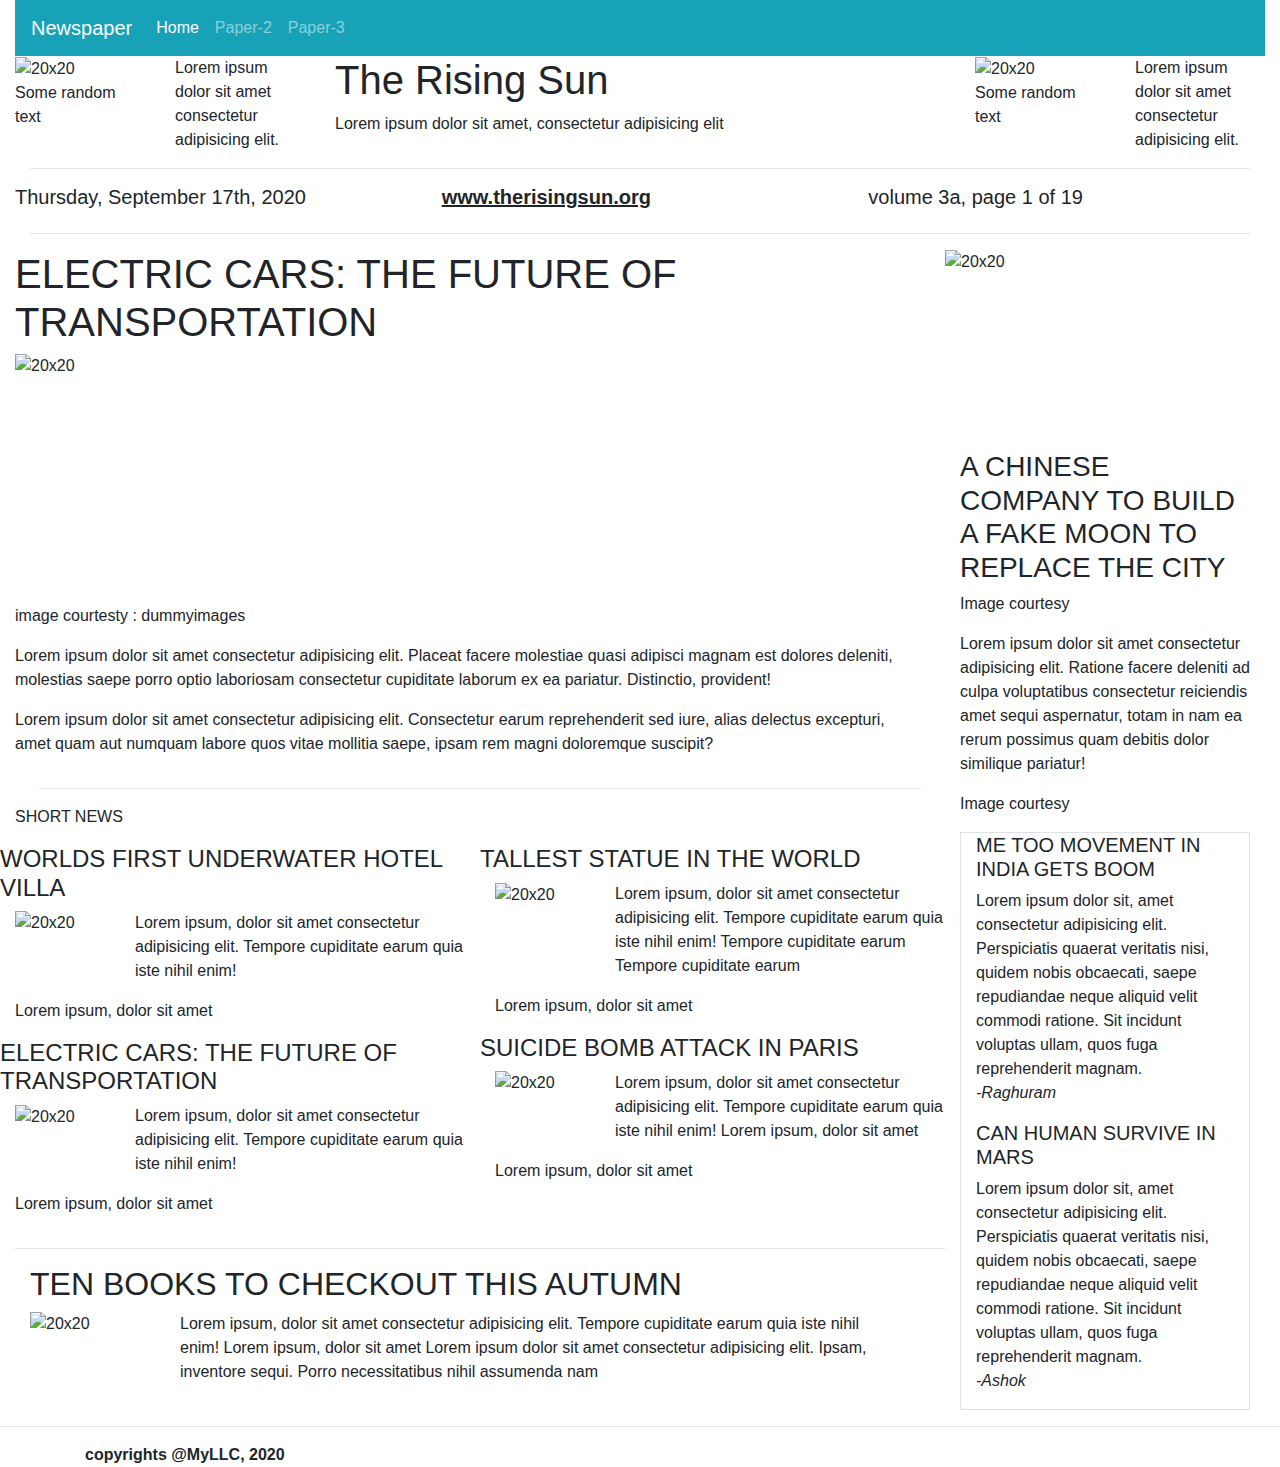
==== Newspaper/index.html @ 7a93ca28 "Create index.html" ====
<!DOCTYPE html>

<head>
    <meta charset="utf-8">
    <title>Newspaper</title>
    <link rel="stylesheet" href="style.css">
    <link rel="stylesheet" href="https://stackpath.bootstrapcdn.com/bootstrap/4.5.2/css/bootstrap.min.css">
</head>

<body>
    <div class="container-fluid">
        <nav class="navbar navbar-expand-lg navbar-expand-md navbar-dark bg-info appborder">
            <a href="#" class="navbar-brand">Newspaper</a>
            <button class="navbar-toggler" type="button" data-toggle="collapse" data-target="#navbarid">
                 <span class="navbar-toggler-icon"></span>
            </button>
            <div class="collapse navbar-collapse" id="navbarid">
                <ul class="navbar-nav mr-auto">
                    <li class="nav-item active ">
                        <a href="index.html" class="nav-link">Home<span class="sr-only">(current)</span></a>
                    </li>
                    <li class="nav-item">
                        <a href="paper2.html" class="nav-link">Paper-2</a>
                    </li>
                    <li class="nav-item">
                        <a href="paper3.html" class="nav-link">Paper-3</a>
                    </li>
                </ul>
            </div>
        </nav>
        <div class="row top">
            <div class="col-md-3 col-sm-12 ">
                <div class="row">
                    <div class="col-lg-6 col-md-12">

                        <img src="https://dummyimage.com/150x100/000/fff" alt="20x20" width="150" height="100">
                        <br>Some random text
                    </div>
                    <div class="col-lg-6 col-md-12">

                        Lorem ipsum dolor sit amet consectetur adipisicing elit.
                    </div>
                </div>
            </div>
            <div class="col-md-6 col-sm-12 ">
                <h1 class="heading">The Rising Sun</h1>
                <p class="center"> Lorem ipsum dolor sit amet, consectetur adipisicing elit</p>
            </div>
            <div class="col-md-3 col-sm-12">
                <div class="row">
                    <div class="col-lg-6 col-md-12">
                        <img src="https://dummyimage.com/150x100/000/fff" alt="20x20" width="150" height="100">
                        <br>Some random text
                    </div>
                    <div class="col-lg-6 col-md-12">
                        Lorem ipsum dolor sit amet consectetur adipisicing elit.
                    </div>
                </div>
            </div>
        </div>
        <div class="col-12">
            <hr class="line">
        </div>
        <div class="row">
            <div class="col-md-4 col-sm-12">
                <h5>Thursday, September 17th, 2020</h5>
            </div>
            <div class="col-md-4 center col-sm-12  ">
                <h5><u><strong>www.therisingsun.org</strong> </u></h5>
            </div>
            <div class="col-md-4 right col-sm-12">
                <h5>volume 3a, page 1 of 19</h5>
            </div>
        </div>
        <div class="col-12">
            <hr class="line">
        </div>

        <div class="row">
            <div class="col-md-9 col-sm-9">
                <div class="row container">
                    <h1>ELECTRIC CARS: THE FUTURE OF TRANSPORTATION</h1>
                </div>
                <div class="row container">
                    <img src="https://dummyimage.com/900x250/000/fff" alt="20x20" width="900" height="250">
                </div>
                <div class="row container">
                    <p> image courtesty : dummyimages</p>
                    <p>
                        Lorem ipsum dolor sit amet consectetur adipisicing elit. Placeat facere molestiae quasi adipisci magnam est dolores deleniti, molestias saepe porro optio laboriosam consectetur cupiditate laborum ex ea pariatur. Distinctio, provident!
                    </p>
                    <p>Lorem ipsum dolor sit amet consectetur adipisicing elit. Consectetur earum reprehenderit sed iure, alias delectus excepturi, amet quam aut numquam labore quos vitae mollitia saepe, ipsam rem magni doloremque suscipit?</p>
                </div>
                <hr class="col-11 line">
                <p>SHORT NEWS</p>
                <div class="row">
                    <div class="col-md-6 col-sm-12">
                        <div class="row">
                            <h4 class="sub">WORLDS FIRST UNDERWATER HOTEL VILLA</h4>
                        </div>

                        <div class="row">
                            <div class="col-xl-3 col-md-4 col-sm-12">
                                <img src="https://dummyimage.com/100x100/000/fff" alt="20x20" width="100" height="100" class="image">
                            </div>
                            <div class="col-xl-9 col-md-8 col-sm-12">
                                <p class="sub">
                                    Lorem ipsum, dolor sit amet consectetur adipisicing elit. Tempore cupiditate earum quia iste nihil enim!
                                </p>
                            </div>
                        </div>
                        <p>Lorem ipsum, dolor sit amet</p>
                        <div class="row">
                            <h4 class="sub">ELECTRIC CARS: THE FUTURE OF TRANSPORTATION</h4>
                        </div>
                        <div class="row">
                            <div class="col-xl-3 col-md-4 col-sm-12">
                                <img src="https://dummyimage.com/100x100/000/fff" alt="20x20" width="100" height="100" class="image">
                            </div>
                            <div class="col-xl-9 col-md-8 col-sm-12">
                                <p class="sub">
                                    Lorem ipsum, dolor sit amet consectetur adipisicing elit. Tempore cupiditate earum quia iste nihil enim!
                                </p>
                            </div>
                        </div>
                        <p>Lorem ipsum, dolor sit amet</p>
                    </div>
                    <div class="col-6">
                        <div class="row">
                            <h4 class="sub"> TALLEST STATUE IN THE WORLD</h4>
                        </div>
                        <div class="row">
                            <div class="col-xl-3 col-md-4 col-sm-12">
                                <img src="https://dummyimage.com/100x100/000/fff" alt="20x20" width="100" height="100" class="image">
                            </div>
                            <div class="col-xl-9 col-md-8 col-sm-12">
                                <p class="sub">
                                    Lorem ipsum, dolor sit amet consectetur adipisicing elit. Tempore cupiditate earum quia iste nihil enim! Tempore cupiditate earum Tempore cupiditate earum
                                </p>
                            </div>
                        </div>
                        <p>Lorem ipsum, dolor sit amet</p>
                        <div class="row">
                            <h4 class="sub">SUICIDE BOMB ATTACK IN PARIS </h4>
                        </div>
                        <div class="row">
                            <div class="col-xl-3 col-md-4 col-sm-12">
                                <img src="https://dummyimage.com/100x100/000/fff" alt="20x20" width="100" height="100" class="image">
                            </div>
                            <div class="col-xl-9 col-md-8 col-sm-12">
                                <p class="sub">
                                    Lorem ipsum, dolor sit amet consectetur adipisicing elit. Tempore cupiditate earum quia iste nihil enim! Lorem ipsum, dolor sit amet
                                </p>
                            </div>
                        </div>
                        <p>Lorem ipsum, dolor sit amet</p>
                    </div>
                </div>
                <hr class="row-container line">
                <div class="row container">
                    <div class="col-12">
                        <h2>TEN BOOKS TO CHECKOUT THIS AUTUMN</h2>
                    </div>

                    <div class="col-xl-2 col-md-4 cols-sm-12">
                        <img src="https://dummyimage.com/150x100/000/fff" alt="20x20" width="150" height="100" class="image">
                    </div>
                    <div class="col-xl-10 col-md-8 col-sm-12">
                        <p class="sub">
                            Lorem ipsum, dolor sit amet consectetur adipisicing elit. Tempore cupiditate earum quia iste nihil enim! Lorem ipsum, dolor sit amet Lorem ipsum dolor sit amet consectetur adipisicing elit. Ipsam, inventore sequi. Porro necessitatibus nihil assumenda
                            nam
                        </p>
                    </div>
                </div>
            </div>
            <div class="col-xl-3 col-lg-6 col-sm-12">
                <div class="row">
                    <div class="row ">
                        <img src="https://dummyimage.com/300x200/000/fff" alt="20x20" width="300" height="200" class="image">
                    </div>
                    <div class="row container">
                        <h3>A CHINESE COMPANY TO BUILD A FAKE MOON TO REPLACE THE CITY</h3>
                    </div>
                    <div class="row container">
                        <p>Image courtesy</p>
                        <p>
                            Lorem ipsum dolor sit amet consectetur adipisicing elit. Ratione facere deleniti ad culpa voluptatibus consectetur reiciendis amet sequi aspernatur, totam in nam ea rerum possimus quam debitis dolor similique pariatur!
                        </p>
                        <p>Image courtesy</p>
                    </div>
                    <div class="row container">
                        <div class="border">
                            <div class="col-md-12">
                                <h5>ME TOO MOVEMENT IN INDIA GETS BOOM</h5>
                            </div>
                            <div class="col-12">
                                Lorem ipsum dolor sit, amet consectetur adipisicing elit. Perspiciatis quaerat veritatis nisi, quidem nobis obcaecati, saepe repudiandae neque aliquid velit commodi ratione. Sit incidunt voluptas ullam, quos fuga reprehenderit magnam.
                            </div>
                            <div class="col-12">
                                <p><i> -Raghuram</i></p>
                            </div>
                            <div class="col-12">
                                <h5>CAN HUMAN SURVIVE IN MARS</h5>
                            </div>
                            <div class="col-12">
                                Lorem ipsum dolor sit, amet consectetur adipisicing elit. Perspiciatis quaerat veritatis nisi, quidem nobis obcaecati, saepe repudiandae neque aliquid velit commodi ratione. Sit incidunt voluptas ullam, quos fuga reprehenderit magnam.
                            </div>
                            <div class="col-12">
                                <p><i> -Ashok</i></p>
                            </div>
                        </div>
                    </div>
                </div>
            </div>
        </div>
    </div>
    <hr class="line">
    <footer class="container center">
        <strong> copyrights @MyLLC, 2020</strong>
    </footer>
    <script src="https://code.jquery.com/jquery-3.5.1.slim.min.js" integrity="sha384-DfXdz2htPH0lsSSs5nCTpuj/zy4C+OGpamoFVy38MVBnE+IbbVYUew+OrCXaRkfj" crossorigin="anonymous"></script>
    <script src="https://cdn.jsdelivr.net/npm/popper.js@1.16.1/dist/umd/popper.min.js" integrity="sha384-9/reFTGAW83EW2RDu2S0VKaIzap3H66lZH81PoYlFhbGU+6BZp6G7niu735Sk7lN" crossorigin="anonymous"></script>
    <script src="https://stackpath.bootstrapcdn.com/bootstrap/4.5.2/js/bootstrap.min.js" integrity="sha384-B4gt1jrGC7Jh4AgTPSdUtOBvfO8shuf57BaghqFfPlYxofvL8/KUEfYiJOMMV+rV" crossorigin="anonymous"></script>
</body>

</html>
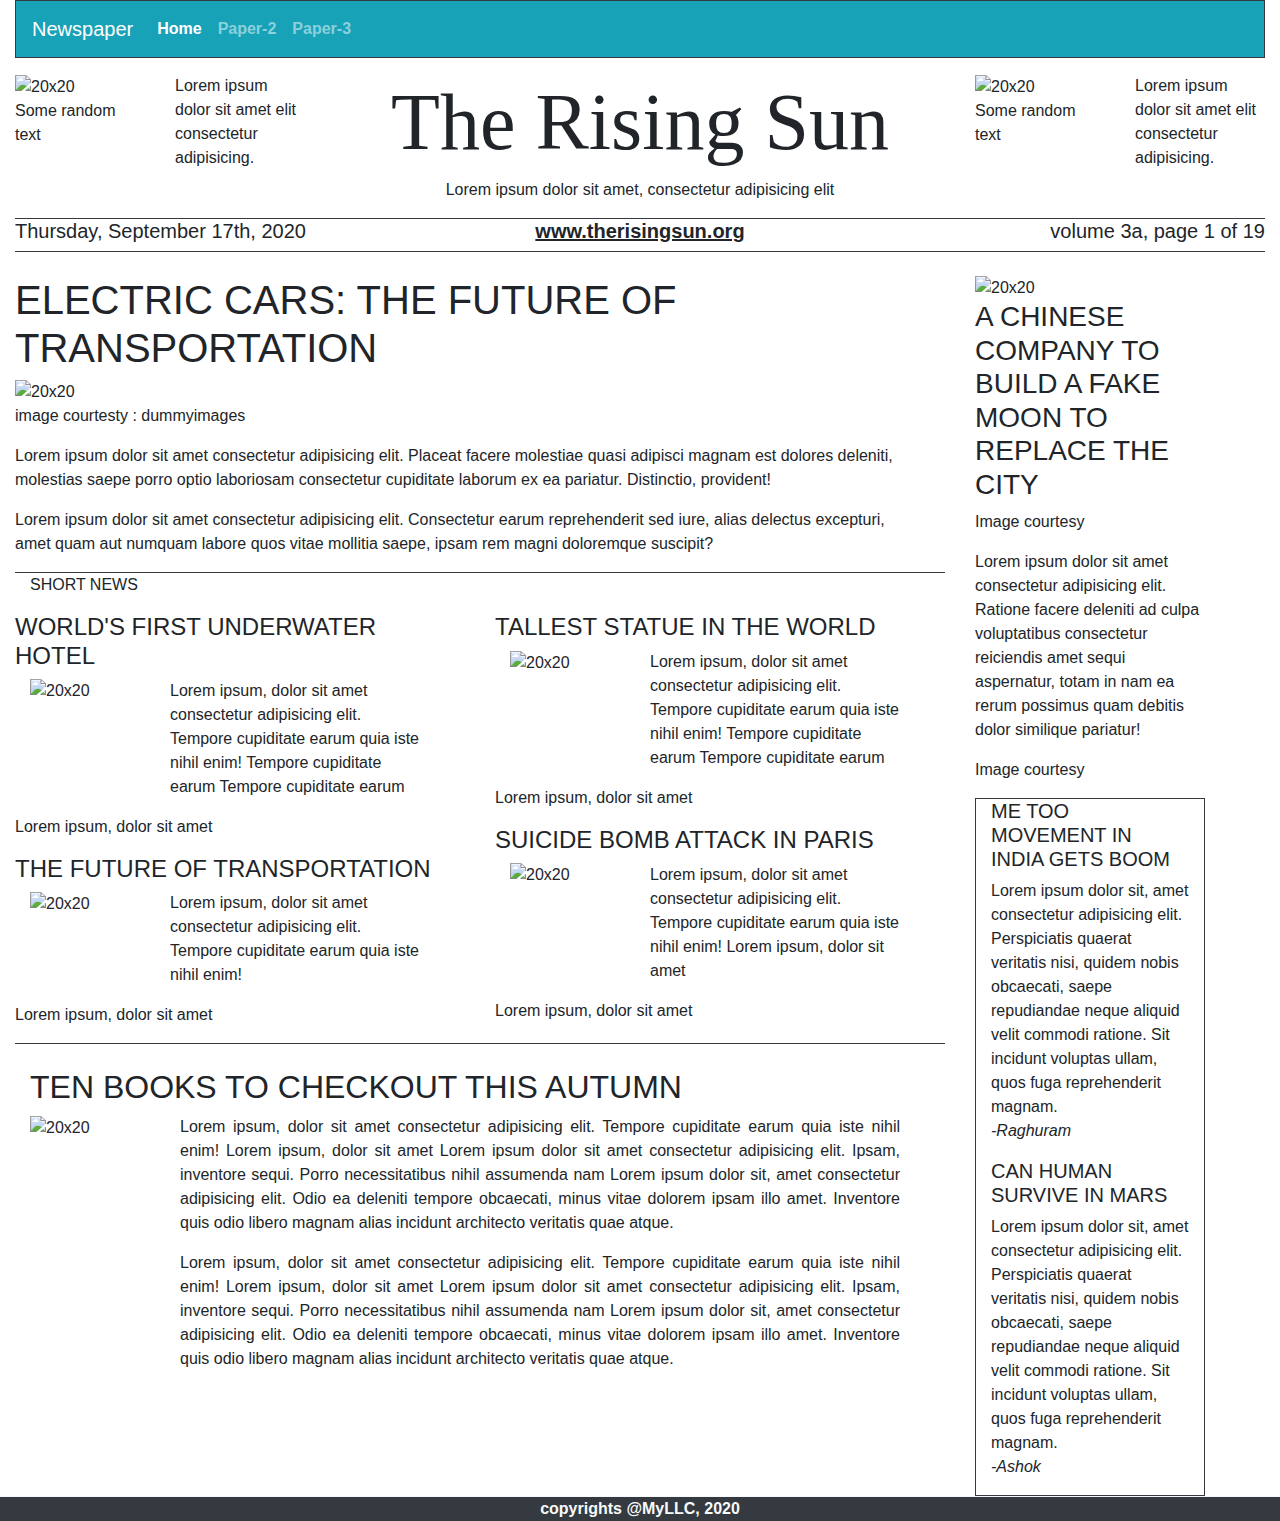
==== commit ec71bd29: "Update index.html" ====
--- a/Newspaper/index.html
+++ b/Newspaper/index.html
@@ -9,15 +9,15 @@
 
 <body>
     <div class="container-fluid">
-        <nav class="navbar navbar-expand-lg navbar-expand-md navbar-dark bg-info appborder">
+        <nav class="navbar navbar-expand-lg navbar-expand-md navbar-dark bg-info border border-dark">
             <a href="#" class="navbar-brand">Newspaper</a>
             <button class="navbar-toggler" type="button" data-toggle="collapse" data-target="#navbarid">
                  <span class="navbar-toggler-icon"></span>
             </button>
             <div class="collapse navbar-collapse" id="navbarid">
-                <ul class="navbar-nav mr-auto">
+                <ul class="navbar-nav mr-auto font-weight-bold">
                     <li class="nav-item active ">
-                        <a href="index.html" class="nav-link">Home<span class="sr-only">(current)</span></a>
+                        <a href="index.html" class="nav-link">Home</a>
                     </li>
                     <li class="nav-item">
                         <a href="paper2.html" class="nav-link">Paper-2</a>
@@ -28,52 +28,51 @@
                 </ul>
             </div>
         </nav>
-        <div class="row top">
+        <div class="row pt-3">
             <div class="col-md-3 col-sm-12 ">
                 <div class="row">
                     <div class="col-lg-6 col-md-12">
-
-                        <img src="https://dummyimage.com/150x100/000/fff" alt="20x20" width="150" height="100">
+                        <!-- <img src="https://dummyimage.com/200x200/000/fff" alt="20x20" class="img-fluid"> -->
+                        <img src="pic1.jpg" alt="20x20" class="img-fluid">
                         <br>Some random text
                     </div>
-                    <div class="col-lg-6 col-md-12">
-
-                        Lorem ipsum dolor sit amet consectetur adipisicing elit.
+                    <div class="col-lg-6 col-md-12 text-left">
+                        Lorem ipsum dolor sit amet elit consectetur adipisicing.
                     </div>
                 </div>
             </div>
             <div class="col-md-6 col-sm-12 ">
                 <h1 class="heading">The Rising Sun</h1>
-                <p class="center"> Lorem ipsum dolor sit amet, consectetur adipisicing elit</p>
+                <p class="text-center"> Lorem ipsum dolor sit amet, consectetur adipisicing elit</p>
             </div>
             <div class="col-md-3 col-sm-12">
                 <div class="row">
                     <div class="col-lg-6 col-md-12">
-                        <img src="https://dummyimage.com/150x100/000/fff" alt="20x20" width="150" height="100">
+                        <!-- <img src="https://dummyimage.com/200x200/000/fff" class="img-fluid"> -->
+                        <img src="pic2.jpg" alt="20x20" class="img-fluid">
                         <br>Some random text
                     </div>
-                    <div class="col-lg-6 col-md-12">
-                        Lorem ipsum dolor sit amet consectetur adipisicing elit.
-                    </div>
-                </div>
-            </div>
-        </div>
-        <div class="col-12">
-            <hr class="line">
+                    <div class="col-lg-6 col-md-12 text-left">
+                        Lorem ipsum dolor sit amet elit consectetur adipisicing.
+                    </div>
+                </div>
+            </div>
+        </div>
+        <div class="col-12 border-top border-5 border-dark">
         </div>
         <div class="row">
-            <div class="col-md-4 col-sm-12">
+            <div class="col-md-4 col-sm-12 text-md-left text-sm-center">
                 <h5>Thursday, September 17th, 2020</h5>
             </div>
-            <div class="col-md-4 center col-sm-12  ">
+            <div class="col-md-4 text-md-center text-sm-center col-sm-12  ">
                 <h5><u><strong>www.therisingsun.org</strong> </u></h5>
             </div>
-            <div class="col-md-4 right col-sm-12">
+            <div class="col-md-4 col-sm-12 text-md-right text-sm-center">
                 <h5>volume 3a, page 1 of 19</h5>
             </div>
         </div>
-        <div class="col-12">
-            <hr class="line">
+        <div class="col-12 border-top border-dark">
+            &nbsp;
         </div>
 
         <div class="row">
@@ -82,7 +81,8 @@
                     <h1>ELECTRIC CARS: THE FUTURE OF TRANSPORTATION</h1>
                 </div>
                 <div class="row container">
-                    <img src="https://dummyimage.com/900x250/000/fff" alt="20x20" width="900" height="250">
+                    <!-- <img src="https://dummyimage.com/900x250/000/fff" alt="20x20" class="img-fluid"> -->
+                    <img src="pic3.png" alt="20x20" class="img-fluid">
                 </div>
                 <div class="row container">
                     <p> image courtesty : dummyimages</p>
@@ -91,64 +91,69 @@
                     </p>
                     <p>Lorem ipsum dolor sit amet consectetur adipisicing elit. Consectetur earum reprehenderit sed iure, alias delectus excepturi, amet quam aut numquam labore quos vitae mollitia saepe, ipsam rem magni doloremque suscipit?</p>
                 </div>
-                <hr class="col-11 line">
-                <p>SHORT NEWS</p>
+                <div class="col-12 container border-top border-dark">
+                    <p>SHORT NEWS</p>
+                </div>
                 <div class="row">
                     <div class="col-md-6 col-sm-12">
-                        <div class="row">
-                            <h4 class="sub">WORLDS FIRST UNDERWATER HOTEL VILLA</h4>
-                        </div>
-
-                        <div class="row">
-                            <div class="col-xl-3 col-md-4 col-sm-12">
-                                <img src="https://dummyimage.com/100x100/000/fff" alt="20x20" width="100" height="100" class="image">
-                            </div>
-                            <div class="col-xl-9 col-md-8 col-sm-12">
-                                <p class="sub">
+                        <div class="row container">
+                            <h4 class="text-left">WORLD'S FIRST UNDERWATER HOTEL</h4>
+                        </div>
+
+                        <div class="row container">
+                            <div class="col-xl-4 col-md-12 col-sm-12">
+                                <!-- <img src="https://dummyimage.com/100x100/000/fff" class="img-fluid"> -->
+                                <img src="pic4.jpg" alt="20x20" class="img-fluid">
+                            </div>
+                            <div class="col-xl-8 col-md-12 col-sm-12">
+                                <p class="text-left">
+                                    Lorem ipsum, dolor sit amet consectetur adipisicing elit. Tempore cupiditate earum quia iste nihil enim! Tempore cupiditate earum Tempore cupiditate earum
+                                </p>
+                            </div>
+                        </div>
+                        <p>Lorem ipsum, dolor sit amet</p>
+                        <div class="row container">
+                            <h4 class="text-left">THE FUTURE OF TRANSPORTATION</h4>
+                        </div>
+                        <div class="row container">
+                            <div class="col-xl-4 col-md-12 col-sm-12">
+                                <!-- <img src="https://dummyimage.com/100x100/000/fff" alt="20x20" class="img-fluid"> -->
+                                <img src="pic6.jpg" alt="20x20" class="img-fluid">
+                            </div>
+                            <div class="col-xl-8 col-md-12 col-sm-12">
+                                <p class="text-left">
                                     Lorem ipsum, dolor sit amet consectetur adipisicing elit. Tempore cupiditate earum quia iste nihil enim!
                                 </p>
                             </div>
                         </div>
                         <p>Lorem ipsum, dolor sit amet</p>
-                        <div class="row">
-                            <h4 class="sub">ELECTRIC CARS: THE FUTURE OF TRANSPORTATION</h4>
-                        </div>
-                        <div class="row">
-                            <div class="col-xl-3 col-md-4 col-sm-12">
-                                <img src="https://dummyimage.com/100x100/000/fff" alt="20x20" width="100" height="100" class="image">
-                            </div>
-                            <div class="col-xl-9 col-md-8 col-sm-12">
-                                <p class="sub">
-                                    Lorem ipsum, dolor sit amet consectetur adipisicing elit. Tempore cupiditate earum quia iste nihil enim!
-                                </p>
-                            </div>
-                        </div>
-                        <p>Lorem ipsum, dolor sit amet</p>
-                    </div>
-                    <div class="col-6">
-                        <div class="row">
-                            <h4 class="sub"> TALLEST STATUE IN THE WORLD</h4>
-                        </div>
-                        <div class="row">
-                            <div class="col-xl-3 col-md-4 col-sm-12">
-                                <img src="https://dummyimage.com/100x100/000/fff" alt="20x20" width="100" height="100" class="image">
-                            </div>
-                            <div class="col-xl-9 col-md-8 col-sm-12">
-                                <p class="sub">
+                    </div>
+                    <div class="col-md-6 col-sm-12">
+                        <div class="row container">
+                            <h4 class="text-left"> TALLEST STATUE IN THE WORLD</h4>
+                        </div>
+                        <div class="row container">
+                            <div class="col-xl-4 col-md-12 col-sm-12">
+                                <!-- <img src="https://dummyimage.com/100x100/000/fff" class="img-fluid"> -->
+                                <img src="pic5.jpg" alt="20x20" class="img-fluid">
+                            </div>
+                            <div class="col-xl-8 col-md-12 col-sm-12">
+                                <p class="text-left">
                                     Lorem ipsum, dolor sit amet consectetur adipisicing elit. Tempore cupiditate earum quia iste nihil enim! Tempore cupiditate earum Tempore cupiditate earum
                                 </p>
                             </div>
                         </div>
                         <p>Lorem ipsum, dolor sit amet</p>
-                        <div class="row">
-                            <h4 class="sub">SUICIDE BOMB ATTACK IN PARIS </h4>
-                        </div>
-                        <div class="row">
-                            <div class="col-xl-3 col-md-4 col-sm-12">
-                                <img src="https://dummyimage.com/100x100/000/fff" alt="20x20" width="100" height="100" class="image">
-                            </div>
-                            <div class="col-xl-9 col-md-8 col-sm-12">
-                                <p class="sub">
+                        <div class="row container">
+                            <h4 class="text-left">SUICIDE BOMB ATTACK IN PARIS </h4>
+                        </div>
+                        <div class="row container">
+                            <div class="col-xl-4 col-md-12 col-sm-12">
+                                <!-- <img src="https://dummyimage.com/100x100/000/fff" class="img-fluid"> -->
+                                <img src="pic7.jpg" alt="20x20" class="img-fluid">
+                            </div>
+                            <div class="col-xl-8 col-md-12 col-sm-12">
+                                <p class="text-left">
                                     Lorem ipsum, dolor sit amet consectetur adipisicing elit. Tempore cupiditate earum quia iste nihil enim! Lorem ipsum, dolor sit amet
                                 </p>
                             </div>
@@ -156,27 +161,35 @@
                         <p>Lorem ipsum, dolor sit amet</p>
                     </div>
                 </div>
-                <hr class="row-container line">
+                <div class="col-12 container border-top border-dark">
+                    &nbsp;
+                </div>
                 <div class="row container">
                     <div class="col-12">
                         <h2>TEN BOOKS TO CHECKOUT THIS AUTUMN</h2>
                     </div>
 
                     <div class="col-xl-2 col-md-4 cols-sm-12">
-                        <img src="https://dummyimage.com/150x100/000/fff" alt="20x20" width="150" height="100" class="image">
+                        <!-- <img src="https://dummyimage.com/400x400/000/fff" class="img-fluid"> -->
+                        <img src="pic8.png" alt="20x20" class="img-fluid">
                     </div>
                     <div class="col-xl-10 col-md-8 col-sm-12">
-                        <p class="sub">
+                        <p class="text-justify">
                             Lorem ipsum, dolor sit amet consectetur adipisicing elit. Tempore cupiditate earum quia iste nihil enim! Lorem ipsum, dolor sit amet Lorem ipsum dolor sit amet consectetur adipisicing elit. Ipsam, inventore sequi. Porro necessitatibus nihil assumenda
-                            nam
+                            nam Lorem ipsum dolor sit, amet consectetur adipisicing elit. Odio ea deleniti tempore obcaecati, minus vitae dolorem ipsam illo amet. Inventore quis odio libero magnam alias incidunt architecto veritatis quae atque.
                         </p>
-                    </div>
-                </div>
-            </div>
-            <div class="col-xl-3 col-lg-6 col-sm-12">
-                <div class="row">
-                    <div class="row ">
-                        <img src="https://dummyimage.com/300x200/000/fff" alt="20x20" width="300" height="200" class="image">
+                        <p class="text-justify">
+                            Lorem ipsum, dolor sit amet consectetur adipisicing elit. Tempore cupiditate earum quia iste nihil enim! Lorem ipsum, dolor sit amet Lorem ipsum dolor sit amet consectetur adipisicing elit. Ipsam, inventore sequi. Porro necessitatibus nihil assumenda
+                            nam Lorem ipsum dolor sit, amet consectetur adipisicing elit. Odio ea deleniti tempore obcaecati, minus vitae dolorem ipsam illo amet. Inventore quis odio libero magnam alias incidunt architecto veritatis quae atque.
+                        </p>
+                    </div>
+                </div>
+            </div>
+            <div class="col-xl-3 col-lg-12 col-md-12 container">
+                <div class="row container">
+                    <div class="row container">
+                        <!-- <img src="https://dummyimage.com/300x200/000/fff" class="img-fluid"> -->
+                        <img src="pic9.jpg" alt="20x20" class="img-fluid">
                     </div>
                     <div class="row container">
                         <h3>A CHINESE COMPANY TO BUILD A FAKE MOON TO REPLACE THE CITY</h3>
@@ -189,7 +202,7 @@
                         <p>Image courtesy</p>
                     </div>
                     <div class="row container">
-                        <div class="border">
+                        <div class="border border-dark">
                             <div class="col-md-12">
                                 <h5>ME TOO MOVEMENT IN INDIA GETS BOOM</h5>
                             </div>
@@ -214,8 +227,7 @@
             </div>
         </div>
     </div>
-    <hr class="line">
-    <footer class="container center">
+    <footer class="container-fluid text-center border-top border-light bg-dark text-light">
         <strong> copyrights @MyLLC, 2020</strong>
     </footer>
     <script src="https://code.jquery.com/jquery-3.5.1.slim.min.js" integrity="sha384-DfXdz2htPH0lsSSs5nCTpuj/zy4C+OGpamoFVy38MVBnE+IbbVYUew+OrCXaRkfj" crossorigin="anonymous"></script>
--- a/Newspaper/style.css
+++ b/Newspaper/style.css
@@ -0,0 +1,38 @@
+.heading {
+    text-align: center;
+    font-size: 500%;
+    font-family: 'Times New Roman', Times, serif;
+}
+
+.center {
+    text-align: center;
+}
+
+hr.line {
+    border-top: 2px solid black;
+}
+
+.right {
+    text-align: right;
+}
+
+.left {
+    text-align: left;
+}
+
+.image {
+    align: left;
+}
+
+.sub {
+    text-align: left;
+    /* margin-right: 50px; */
+}
+
+.top {
+    padding-top: 10px;
+}
+
+.appborder {
+    border: 2px solid black;
+}